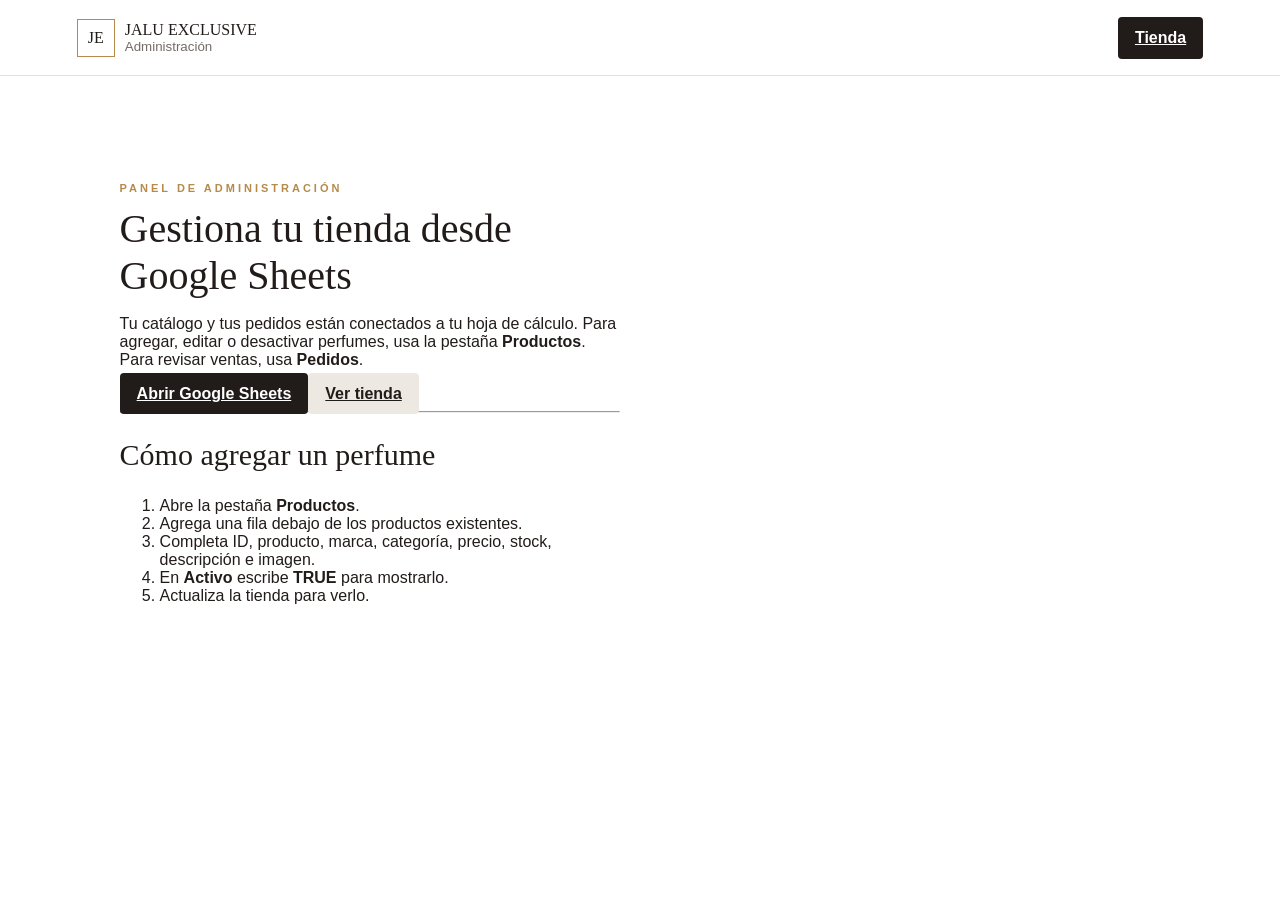
==== admin.html @ 9cc12015 "Add files via upload" ====
<!doctype html><html lang="es"><head><meta charset="utf-8"><meta name="viewport" content="width=device-width,initial-scale=1"><title>Administración | Jalu Exclusive</title><link rel="stylesheet" href="styles.css"></head><body>
<header class="header"><a class="brand" href="index.html"><span class="brand-mark">JE</span><div><strong>JALU EXCLUSIVE</strong><small>Administración</small></div></a><a class="primary" href="index.html">Tienda</a></header>
<main class="admin"><section class="modal-card"><p class="eyebrow">PANEL DE ADMINISTRACIÓN</p><h1>Gestiona tu tienda desde Google Sheets</h1><p>Tu catálogo y tus pedidos están conectados a tu hoja de cálculo. Para agregar, editar o desactivar perfumes, usa la pestaña <b>Productos</b>. Para revisar ventas, usa <b>Pedidos</b>.</p><div class="admin-actions"><a class="primary" target="_blank" rel="noopener" href="https://docs.google.com/spreadsheets/d/1FkkIJfz7wnlWPdpIMser4loBUP0KoTj7xUtv_hgmiac/edit">Abrir Google Sheets</a><a class="secondary" href="index.html">Ver tienda</a></div><hr><h2>Cómo agregar un perfume</h2><ol><li>Abre la pestaña <b>Productos</b>.</li><li>Agrega una fila debajo de los productos existentes.</li><li>Completa ID, producto, marca, categoría, precio, stock, descripción e imagen.</li><li>En <b>Activo</b> escribe <b>TRUE</b> para mostrarlo.</li><li>Actualiza la tienda para verlo.</li></ol></section></main></body></html>
---- styles.css ----
:root{--ink:#211b19;--muted:#746b67;--cream:#f7f2ec;--gold:#b58a4a;--line:#e7ded5}*{box-sizing:border-box}body{margin:0;font-family:Arial,sans-serif;color:var(--ink)}.header{height:76px;padding:0 6%;display:flex;align-items:center;justify-content:space-between;border-bottom:1px solid var(--line);position:sticky;top:0;background:#fff;z-index:10}.brand{display:flex;gap:10px;align-items:center;text-decoration:none;color:inherit}.brand-mark{width:38px;height:38px;border:1px solid var(--gold);display:grid;place-items:center;font-family:Georgia}.brand strong,.brand small{display:block}.brand strong{font:16px Georgia}.brand small{color:var(--muted)}nav{display:flex;gap:20px;align-items:center}nav a{color:inherit;text-decoration:none}.cart-btn,.primary,.secondary,.danger,.add,.contact-options button{border:0;padding:12px 17px;border-radius:4px;cursor:pointer;font-weight:bold}.cart-btn,.primary,.form-send{background:var(--ink);color:#fff}.secondary{background:#eee8e2;color:var(--ink)}.danger{background:#8e4c4c;color:#fff}.cart-btn span{background:#fff;color:var(--ink);padding:2px 7px;border-radius:10px}.hero{min-height:440px;padding:75px 8%;display:flex;align-items:center;background:linear-gradient(100deg,#efe5db,#faf8f5)}.hero h1{font:clamp(45px,6vw,72px)/1 Georgia;margin:14px 0}.hero p{color:var(--muted);max-width:550px;line-height:1.7}.eyebrow{font-size:11px;letter-spacing:3px;color:var(--gold);font-weight:bold}.catalog,.admin{padding:65px 7%}.section-head,.admin-head{display:flex;justify-content:space-between;align-items:end;margin-bottom:30px}.section-head h2,.admin h1{font:40px Georgia;margin:5px 0}.filters{display:flex;gap:10px}.filters input,.filters select,.modal-card input,.modal-card select,.modal-card textarea{padding:13px;border:1px solid var(--line);width:100%;font:inherit}.products{display:grid;grid-template-columns:repeat(4,1fr);gap:22px}.product{border:1px solid var(--line)}.product-img{height:260px;background:#eee3d9;display:grid;place-items:center}.product-img img{width:100%;height:100%;object-fit:cover}.bottle{width:85px;height:150px;border-radius:15px 15px 20px 20px;background:linear-gradient(90deg,#bda98e,#f0e3d2,#b9a184);box-shadow:0 12px 25px #0002}.product-info{padding:16px}.product-info small{color:var(--gold)}.product-info h3{font:21px Georgia;margin:8px 0}.product-info p{font-size:13px;color:var(--muted);min-height:38px}.price{font-weight:bold;margin:12px 0}.stock{font-size:12px;color:var(--muted);margin-bottom:10px}.add{width:100%;background:#fff;border:1px solid var(--ink)}.add:disabled{opacity:.45;cursor:not-allowed}.drawer{position:fixed;right:-430px;top:0;width:min(430px,100%);height:100vh;background:#fff;z-index:30;transition:.25s;box-shadow:-10px 0 30px #0002;display:flex;flex-direction:column}.drawer.open{right:0}.drawer-head{padding:24px;border-bottom:1px solid var(--line);display:flex;justify-content:space-between}.drawer-head button,.modal-close{border:0;background:none;cursor:pointer}.cart-row{padding:16px 20px;border-bottom:1px solid var(--line);display:flex;justify-content:space-between}.cart-row h4{font:16px Georgia;margin:0 0 5px}.cart-row small,.empty,.hint{color:var(--muted)}.qty{display:flex;gap:7px;align-items:center}.qty button{border:1px solid var(--line);background:#fff;width:27px;height:27px}.remove{border:0;background:none;color:#9b5555;cursor:pointer}.cart-bottom{margin-top:auto;padding:20px;border-top:1px solid var(--line)}.total{display:flex;justify-content:space-between;font-size:19px}.full{width:100%;margin-top:9px;text-align:center}.overlay{display:none;position:fixed;inset:0;background:#0008;z-index:20}.overlay.show{display:block}.modal{display:none;position:fixed;inset:0;background:#0008;z-index:40;place-items:center;padding:20px}.modal.show{display:grid}.modal-card{background:#fff;padding:30px;width:min(560px,100%);position:relative}.modal-card h2{font:30px Georgia}.modal-card form{display:grid;gap:10px}.modal-close{position:absolute;right:15px;top:15px;font-size:20px}.contact-options{display:grid;grid-template-columns:1fr 1fr 1fr;gap:7px}.wa{background:#25d366;color:#fff}.admin-grid{display:grid;grid-template-columns:1fr 2fr;gap:28px}.admin-item,.order{border:1px solid var(--line);padding:15px;margin-bottom:10px;display:flex;justify-content:space-between;gap:15px;align-items:center}.admin-item small,.order small{display:block;color:var(--muted);margin-top:6px}.order strong{margin-left:auto}.order pre{white-space:pre-wrap;max-width:100%;font-size:11px;background:#f7f2ec;padding:8px}.admin-head>div{flex:1}@media(max-width:850px){.products{grid-template-columns:repeat(2,1fr)}.admin-grid{grid-template-columns:1fr}.section-head,.admin-head{align-items:stretch;flex-direction:column;gap:15px}}@media(max-width:520px){.products{grid-template-columns:1fr}.catalog,.admin{padding:45px 5%}.contact-options{grid-template-columns:1fr}.header{padding:0 4%}}
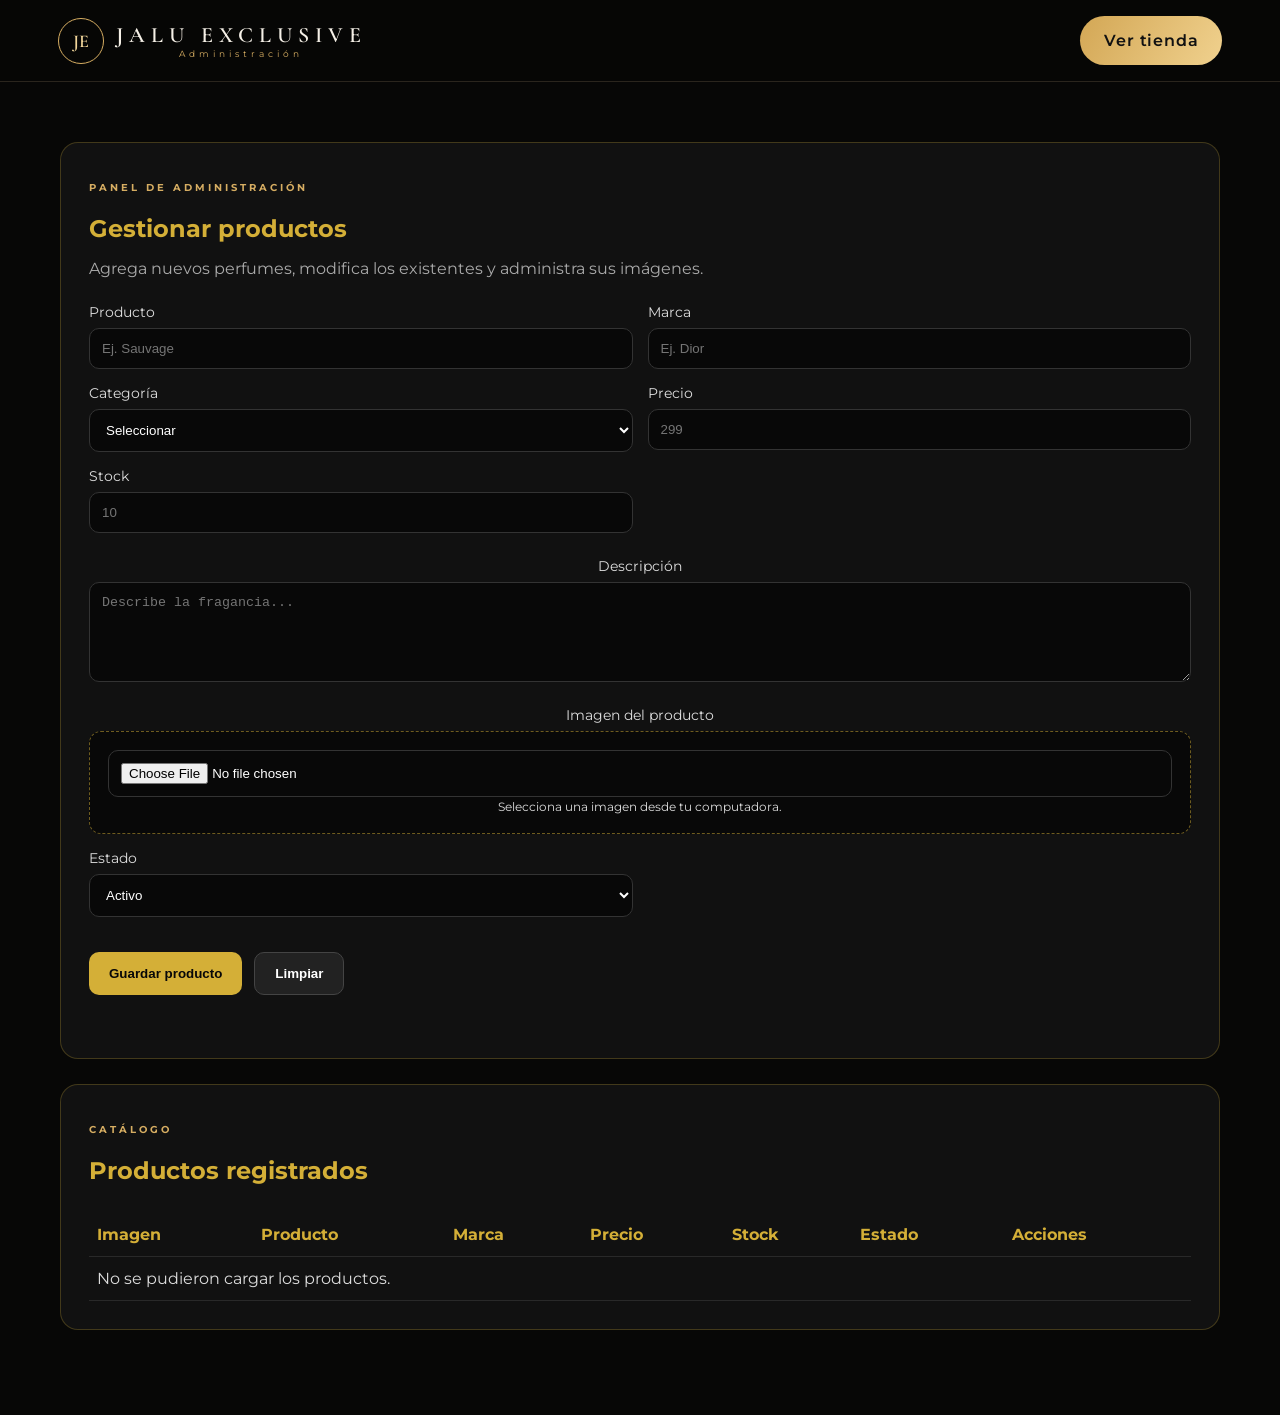
==== commit 3063b2c9: "Update admin.html" ====
--- a/admin.html
+++ b/admin.html
@@ -1,3 +1,940 @@
-<!doctype html><html lang="es"><head><meta charset="utf-8"><meta name="viewport" content="width=device-width,initial-scale=1"><title>Administración | Jalu Exclusive</title><link rel="stylesheet" href="styles.css"></head><body>
-<header class="header"><a class="brand" href="index.html"><span class="brand-mark">JE</span><div><strong>JALU EXCLUSIVE</strong><small>Administración</small></div></a><a class="primary" href="index.html">Tienda</a></header>
-<main class="admin"><section class="modal-card"><p class="eyebrow">PANEL DE ADMINISTRACIÓN</p><h1>Gestiona tu tienda desde Google Sheets</h1><p>Tu catálogo y tus pedidos están conectados a tu hoja de cálculo. Para agregar, editar o desactivar perfumes, usa la pestaña <b>Productos</b>. Para revisar ventas, usa <b>Pedidos</b>.</p><div class="admin-actions"><a class="primary" target="_blank" rel="noopener" href="https://docs.google.com/spreadsheets/d/1FkkIJfz7wnlWPdpIMser4loBUP0KoTj7xUtv_hgmiac/edit">Abrir Google Sheets</a><a class="secondary" href="index.html">Ver tienda</a></div><hr><h2>Cómo agregar un perfume</h2><ol><li>Abre la pestaña <b>Productos</b>.</li><li>Agrega una fila debajo de los productos existentes.</li><li>Completa ID, producto, marca, categoría, precio, stock, descripción e imagen.</li><li>En <b>Activo</b> escribe <b>TRUE</b> para mostrarlo.</li><li>Actualiza la tienda para verlo.</li></ol></section></main></body></html>
+<!doctype html>
+<html lang="es">
+<head>
+  <meta charset="utf-8">
+  <meta name="viewport" content="width=device-width,initial-scale=1">
+  <title>Administración | Jalu Exclusive</title>
+
+  <link rel="stylesheet" href="styles.css">
+
+  <style>
+    .admin-page{
+      max-width:1200px;
+      margin:40px auto;
+      padding:20px;
+    }
+
+    .admin-card{
+      background:#111;
+      border:1px solid rgba(212,175,55,.25);
+      border-radius:18px;
+      padding:28px;
+      margin-bottom:25px;
+    }
+
+    .admin-title{
+      color:#d4af37;
+      margin-bottom:8px;
+    }
+
+    .admin-subtitle{
+      color:#aaa;
+      margin-bottom:25px;
+    }
+
+    .admin-form{
+      display:grid;
+      grid-template-columns:repeat(2,1fr);
+      gap:15px;
+    }
+
+    .admin-form label{
+      display:flex;
+      flex-direction:column;
+      gap:7px;
+      color:#ddd;
+      font-size:14px;
+    }
+
+    .admin-form input,
+    .admin-form select,
+    .admin-form textarea{
+      width:100%;
+      box-sizing:border-box;
+      padding:12px;
+      border-radius:10px;
+      border:1px solid #333;
+      background:#080808;
+      color:white;
+    }
+
+    .admin-form textarea{
+      min-height:100px;
+      resize:vertical;
+    }
+
+    .full{
+      grid-column:1 / -1;
+    }
+
+    .image-box{
+      border:1px dashed rgba(212,175,55,.5);
+      border-radius:12px;
+      padding:18px;
+      background:#080808;
+    }
+
+    .image-preview{
+      display:none;
+      width:150px;
+      height:150px;
+      object-fit:cover;
+      border-radius:12px;
+      margin-top:15px;
+      border:1px solid rgba(212,175,55,.5);
+    }
+
+    .admin-buttons{
+      display:flex;
+      gap:12px;
+      flex-wrap:wrap;
+      margin-top:20px;
+    }
+
+    .admin-button{
+      border:0;
+      border-radius:10px;
+      padding:13px 20px;
+      cursor:pointer;
+      font-weight:600;
+    }
+
+    .gold{
+      background:#d4af37;
+      color:#080808;
+    }
+
+    .dark{
+      background:#222;
+      color:white;
+      border:1px solid #444;
+    }
+
+    .message{
+      margin-top:15px;
+      color:#d4af37;
+      min-height:20px;
+    }
+
+    .products-table{
+      width:100%;
+      border-collapse:collapse;
+      margin-top:20px;
+    }
+
+    .products-table th,
+    .products-table td{
+      padding:12px 8px;
+      border-bottom:1px solid #292929;
+      text-align:left;
+      color:#ddd;
+      vertical-align:middle;
+    }
+
+    .products-table th{
+      color:#d4af37;
+    }
+
+    .product-thumb{
+      width:55px;
+      height:55px;
+      object-fit:cover;
+      border-radius:8px;
+      border:1px solid #333;
+    }
+
+    .status-active{
+      color:#7ddc8a;
+    }
+
+    .status-inactive{
+      color:#e57373;
+    }
+
+    .small-button{
+      padding:8px 11px;
+      border-radius:8px;
+      border:1px solid #444;
+      background:#181818;
+      color:white;
+      cursor:pointer;
+      margin:2px;
+    }
+
+    @media(max-width:700px){
+      .admin-form{
+        grid-template-columns:1fr;
+      }
+
+      .full{
+        grid-column:auto;
+      }
+
+      .products-table{
+        display:block;
+        overflow-x:auto;
+      }
+    }
+  </style>
+</head>
+
+<body>
+
+<header class="header">
+  <a class="brand" href="index.html">
+    <span class="brand-mark">JE</span>
+
+    <div>
+      <strong>JALU EXCLUSIVE</strong>
+      <small>Administración</small>
+    </div>
+  </a>
+
+  <a class="primary" href="index.html">
+    Ver tienda
+  </a>
+</header>
+
+
+<main class="admin-page">
+
+  <!-- FORMULARIO -->
+  <section class="admin-card">
+
+    <p class="eyebrow">PANEL DE ADMINISTRACIÓN</p>
+
+    <h1 class="admin-title">
+      Gestionar productos
+    </h1>
+
+    <p class="admin-subtitle">
+      Agrega nuevos perfumes, modifica los existentes y administra sus imágenes.
+    </p>
+
+
+    <form id="productForm" class="admin-form">
+
+      <input type="hidden" id="productId">
+
+
+      <label>
+        Producto
+        <input
+          type="text"
+          id="productName"
+          placeholder="Ej. Sauvage"
+          required
+        >
+      </label>
+
+
+      <label>
+        Marca
+        <input
+          type="text"
+          id="productBrand"
+          placeholder="Ej. Dior"
+          required
+        >
+      </label>
+
+
+      <label>
+        Categoría
+        <select id="productCategory" required>
+          <option value="">Seleccionar</option>
+          <option value="hombre">Hombre</option>
+          <option value="mujer">Mujer</option>
+          <option value="unisex">Unisex</option>
+        </select>
+      </label>
+
+
+      <label>
+        Precio
+        <input
+          type="number"
+          id="productPrice"
+          step="0.01"
+          min="0"
+          placeholder="299"
+          required
+        >
+      </label>
+
+
+      <label>
+        Stock
+        <input
+          type="number"
+          id="productStock"
+          min="0"
+          placeholder="10"
+          required
+        >
+      </label>
+
+
+      <label class="full">
+        Descripción
+        <textarea
+          id="productDescription"
+          placeholder="Describe la fragancia..."
+        ></textarea>
+      </label>
+
+
+      <!-- IMAGEN -->
+      <label class="full">
+        Imagen del producto
+
+        <div class="image-box">
+
+          <input
+            type="file"
+            id="productImage"
+            accept="image/*"
+          >
+
+          <small>
+            Selecciona una imagen desde tu computadora.
+          </small>
+
+          <img
+            id="imagePreview"
+            class="image-preview"
+            alt="Vista previa"
+          >
+
+        </div>
+      </label>
+
+
+      <label>
+        Estado
+
+        <select id="productActive">
+          <option value="true">Activo</option>
+          <option value="false">Inactivo</option>
+        </select>
+      </label>
+
+
+      <div class="full admin-buttons">
+
+        <button
+          type="submit"
+          class="admin-button gold"
+          id="saveButton"
+        >
+          Guardar producto
+        </button>
+
+        <button
+          type="button"
+          class="admin-button dark"
+          id="cancelButton"
+        >
+          Limpiar
+        </button>
+
+      </div>
+
+    </form>
+
+    <div id="message" class="message"></div>
+
+  </section>
+
+
+  <!-- LISTA DE PRODUCTOS -->
+  <section class="admin-card">
+
+    <p class="eyebrow">
+      CATÁLOGO
+    </p>
+
+    <h2 class="admin-title">
+      Productos registrados
+    </h2>
+
+    <div style="overflow-x:auto;">
+
+      <table class="products-table">
+
+        <thead>
+          <tr>
+            <th>Imagen</th>
+            <th>Producto</th>
+            <th>Marca</th>
+            <th>Precio</th>
+            <th>Stock</th>
+            <th>Estado</th>
+            <th>Acciones</th>
+          </tr>
+        </thead>
+
+        <tbody id="productsTable">
+          <tr>
+            <td colspan="7">
+              Cargando productos...
+            </td>
+          </tr>
+        </tbody>
+
+      </table>
+
+    </div>
+
+  </section>
+
+</main>
+
+
+<script src="config.js"></script>
+
+<script>
+
+const API = window.JALU_CONFIG.SHEETS_API;
+
+let products = [];
+let selectedImageBase64 = "";
+let editingProductId = null;
+
+
+// =================================================
+// CARGAR PRODUCTOS
+// =================================================
+
+async function loadProducts(){
+
+  try{
+
+    const response = await fetch(
+      API + "?action=productos",
+      { cache:"no-store" }
+    );
+
+    const data = await response.json();
+
+    if(!data.success){
+      throw new Error(data.error || "Error");
+    }
+
+    products = data.products || [];
+
+    renderProducts();
+
+  }catch(error){
+
+    console.error(error);
+
+    document.getElementById("productsTable").innerHTML =
+      `<tr>
+        <td colspan="7">
+          No se pudieron cargar los productos.
+        </td>
+      </tr>`;
+
+  }
+
+}
+
+
+// =================================================
+// MOSTRAR PRODUCTOS
+// =================================================
+
+function renderProducts(){
+
+  const table =
+    document.getElementById("productsTable");
+
+  if(!products.length){
+
+    table.innerHTML =
+      `<tr>
+        <td colspan="7">
+          No hay productos registrados.
+        </td>
+      </tr>`;
+
+    return;
+  }
+
+
+  table.innerHTML = products.map(product => {
+
+    const image = product.image_url
+      ? `<img class="product-thumb"
+          src="${escapeHtml(product.image_url)}"
+          alt="">`
+      : "Sin imagen";
+
+
+    const status =
+      product.active
+        ? `<span class="status-active">Activo</span>`
+        : `<span class="status-inactive">Inactivo</span>`;
+
+
+    return `
+      <tr>
+
+        <td>${image}</td>
+
+        <td>${escapeHtml(product.name || "")}</td>
+
+        <td>${escapeHtml(product.brand || "")}</td>
+
+        <td>S/ ${Number(product.price || 0).toFixed(2)}</td>
+
+        <td>${Number(product.stock || 0)}</td>
+
+        <td>${status}</td>
+
+        <td>
+
+          <button
+            class="small-button"
+            onclick="editProduct('${escapeHtml(String(product.id))}')">
+            Editar
+          </button>
+
+          ${
+            product.active
+            ?
+            `<button
+              class="small-button"
+              onclick="disableProduct('${escapeHtml(String(product.id))}')">
+              Desactivar
+            </button>`
+            :
+            ""
+          }
+
+        </td>
+
+      </tr>
+    `;
+
+  }).join("");
+
+}
+
+
+// =================================================
+// VISTA PREVIA DE IMAGEN
+// =================================================
+
+document
+  .getElementById("productImage")
+  .addEventListener("change", function(){
+
+    const file = this.files[0];
+
+    if(!file){
+      selectedImageBase64 = "";
+      return;
+    }
+
+    const reader = new FileReader();
+
+    reader.onload = function(){
+
+      selectedImageBase64 =
+        reader.result;
+
+      const preview =
+        document.getElementById("imagePreview");
+
+      preview.src = reader.result;
+
+      preview.style.display = "block";
+
+    };
+
+    reader.readAsDataURL(file);
+
+  });
+
+
+// =================================================
+// GUARDAR PRODUCTO
+// =================================================
+
+document
+  .getElementById("productForm")
+  .addEventListener("submit", async function(event){
+
+    event.preventDefault();
+
+    const message =
+      document.getElementById("message");
+
+    const button =
+      document.getElementById("saveButton");
+
+    button.disabled = true;
+
+    message.textContent =
+      "Guardando producto...";
+
+
+    try{
+
+      let imageUrl = "";
+
+
+      // -------------------------------------------
+      // SUBIR IMAGEN SI SE SELECCIONÓ
+      // -------------------------------------------
+
+      if(selectedImageBase64){
+
+        message.textContent =
+          "Subiendo imagen a Google Drive...";
+
+
+        const imageResponse =
+          await fetch(API, {
+
+            method:"POST",
+
+            headers:{
+              "Content-Type":
+                "text/plain;charset=utf-8"
+            },
+
+            body:JSON.stringify({
+
+              action:"subir_imagen",
+
+              image_base64:
+                selectedImageBase64
+
+            })
+
+          });
+
+
+        const imageData =
+          await imageResponse.json();
+
+
+        if(!imageData.success){
+
+          throw new Error(
+            imageData.error ||
+            "No se pudo subir la imagen."
+          );
+
+        }
+
+
+        imageUrl =
+          imageData.url;
+
+      }
+
+
+      // -------------------------------------------
+      // DATOS DEL PRODUCTO
+      // -------------------------------------------
+
+      const productData = {
+
+        action:
+          editingProductId
+            ? "editar_producto"
+            : "agregar_producto",
+
+        id:
+          editingProductId ||
+          document.getElementById("productId").value,
+
+        name:
+          document.getElementById("productName").value,
+
+        brand:
+          document.getElementById("productBrand").value,
+
+        category:
+          document.getElementById("productCategory").value,
+
+        price:
+          Number(
+            document.getElementById("productPrice").value
+          ),
+
+        stock:
+          Number(
+            document.getElementById("productStock").value
+          ),
+
+        description:
+          document.getElementById("productDescription").value,
+
+        image_url:
+          imageUrl,
+
+        active:
+          document.getElementById("productActive").value === "true"
+
+      };
+
+
+      message.textContent =
+        "Guardando datos del producto...";
+
+
+      await fetch(API, {
+
+        method:"POST",
+
+        headers:{
+          "Content-Type":
+            "text/plain;charset=utf-8"
+        },
+
+        body:JSON.stringify(productData)
+
+      });
+
+
+      message.textContent =
+        editingProductId
+          ? "Producto actualizado correctamente."
+          : "Producto agregado correctamente.";
+
+
+      resetForm();
+
+      await loadProducts();
+
+
+    }catch(error){
+
+      console.error(error);
+
+      message.textContent =
+        "Error: " + error.message;
+
+    }
+
+
+    button.disabled = false;
+
+  });
+
+
+// =================================================
+// EDITAR PRODUCTO
+// =================================================
+
+function editProduct(id){
+
+  const product =
+    products.find(
+      p => String(p.id) === String(id)
+    );
+
+  if(!product) return;
+
+
+  editingProductId =
+    String(product.id);
+
+
+  document.getElementById("productId").value =
+    product.id;
+
+  document.getElementById("productName").value =
+    product.name || "";
+
+  document.getElementById("productBrand").value =
+    product.brand || "";
+
+  document.getElementById("productCategory").value =
+    product.category || "";
+
+  document.getElementById("productPrice").value =
+    product.price || 0;
+
+  document.getElementById("productStock").value =
+    product.stock || 0;
+
+  document.getElementById("productDescription").value =
+    product.description || "";
+
+  document.getElementById("productActive").value =
+    product.active ? "true" : "false";
+
+
+  selectedImageBase64 = "";
+
+
+  const preview =
+    document.getElementById("imagePreview");
+
+
+  if(product.image_url){
+
+    preview.src =
+      product.image_url;
+
+    preview.style.display =
+      "block";
+
+  }else{
+
+    preview.style.display =
+      "none";
+
+  }
+
+
+  document.getElementById("saveButton").textContent =
+    "Actualizar producto";
+
+
+  window.scrollTo({
+    top:0,
+    behavior:"smooth"
+  });
+
+}
+
+
+// =================================================
+// DESACTIVAR PRODUCTO
+// =================================================
+
+async function disableProduct(id){
+
+  if(!confirm(
+    "¿Quieres desactivar este producto?"
+  )){
+    return;
+  }
+
+
+  const message =
+    document.getElementById("message");
+
+
+  message.textContent =
+    "Desactivando producto...";
+
+
+  try{
+
+    await fetch(API, {
+
+      method:"POST",
+
+      headers:{
+        "Content-Type":
+          "text/plain;charset=utf-8"
+      },
+
+      body:JSON.stringify({
+
+        action:
+          "desactivar_producto",
+
+        id:id
+
+      })
+
+    });
+
+
+    message.textContent =
+      "Producto desactivado correctamente.";
+
+
+    await loadProducts();
+
+
+  }catch(error){
+
+    console.error(error);
+
+    message.textContent =
+      "No se pudo desactivar el producto.";
+
+  }
+
+}
+
+
+// =================================================
+// LIMPIAR FORMULARIO
+// =================================================
+
+document
+  .getElementById("cancelButton")
+  .addEventListener("click", resetForm);
+
+
+function resetForm(){
+
+  editingProductId = null;
+
+  selectedImageBase64 = "";
+
+  document
+    .getElementById("productForm")
+    .reset();
+
+  document
+    .getElementById("productId")
+    .value = "";
+
+  document
+    .getElementById("imagePreview")
+    .style.display = "none";
+
+  document
+    .getElementById("saveButton")
+    .textContent =
+      "Guardar producto";
+
+}
+
+
+// =================================================
+// SEGURIDAD HTML
+// =================================================
+
+function escapeHtml(value){
+
+  return String(value ?? "")
+    .replace(/[&<>'"]/g, function(char){
+
+      return {
+
+        "&":"&amp;",
+        "<":"&lt;",
+        ">":"&gt;",
+        "'":"&#39;",
+        "\"":"&quot;"
+
+      }[char];
+
+    });
+
+}
+
+
+// =================================================
+// INICIAR
+// =================================================
+
+loadProducts();
+
+</script>
+
+</body>
+</html>
--- a/styles.css
+++ b/styles.css
@@ -1 +1,2 @@
-:root{--ink:#211b19;--muted:#746b67;--cream:#f7f2ec;--gold:#b58a4a;--line:#e7ded5}*{box-sizing:border-box}body{margin:0;font-family:Arial,sans-serif;color:var(--ink)}.header{height:76px;padding:0 6%;display:flex;align-items:center;justify-content:space-between;border-bottom:1px solid var(--line);position:sticky;top:0;background:#fff;z-index:10}.brand{display:flex;gap:10px;align-items:center;text-decoration:none;color:inherit}.brand-mark{width:38px;height:38px;border:1px solid var(--gold);display:grid;place-items:center;font-family:Georgia}.brand strong,.brand small{display:block}.brand strong{font:16px Georgia}.brand small{color:var(--muted)}nav{display:flex;gap:20px;align-items:center}nav a{color:inherit;text-decoration:none}.cart-btn,.primary,.secondary,.danger,.add,.contact-options button{border:0;padding:12px 17px;border-radius:4px;cursor:pointer;font-weight:bold}.cart-btn,.primary,.form-send{background:var(--ink);color:#fff}.secondary{background:#eee8e2;color:var(--ink)}.danger{background:#8e4c4c;color:#fff}.cart-btn span{background:#fff;color:var(--ink);padding:2px 7px;border-radius:10px}.hero{min-height:440px;padding:75px 8%;display:flex;align-items:center;background:linear-gradient(100deg,#efe5db,#faf8f5)}.hero h1{font:clamp(45px,6vw,72px)/1 Georgia;margin:14px 0}.hero p{color:var(--muted);max-width:550px;line-height:1.7}.eyebrow{font-size:11px;letter-spacing:3px;color:var(--gold);font-weight:bold}.catalog,.admin{padding:65px 7%}.section-head,.admin-head{display:flex;justify-content:space-between;align-items:end;margin-bottom:30px}.section-head h2,.admin h1{font:40px Georgia;margin:5px 0}.filters{display:flex;gap:10px}.filters input,.filters select,.modal-card input,.modal-card select,.modal-card textarea{padding:13px;border:1px solid var(--line);width:100%;font:inherit}.products{display:grid;grid-template-columns:repeat(4,1fr);gap:22px}.product{border:1px solid var(--line)}.product-img{height:260px;background:#eee3d9;display:grid;place-items:center}.product-img img{width:100%;height:100%;object-fit:cover}.bottle{width:85px;height:150px;border-radius:15px 15px 20px 20px;background:linear-gradient(90deg,#bda98e,#f0e3d2,#b9a184);box-shadow:0 12px 25px #0002}.product-info{padding:16px}.product-info small{color:var(--gold)}.product-info h3{font:21px Georgia;margin:8px 0}.product-info p{font-size:13px;color:var(--muted);min-height:38px}.price{font-weight:bold;margin:12px 0}.stock{font-size:12px;color:var(--muted);margin-bottom:10px}.add{width:100%;background:#fff;border:1px solid var(--ink)}.add:disabled{opacity:.45;cursor:not-allowed}.drawer{position:fixed;right:-430px;top:0;width:min(430px,100%);height:100vh;background:#fff;z-index:30;transition:.25s;box-shadow:-10px 0 30px #0002;display:flex;flex-direction:column}.drawer.open{right:0}.drawer-head{padding:24px;border-bottom:1px solid var(--line);display:flex;justify-content:space-between}.drawer-head button,.modal-close{border:0;background:none;cursor:pointer}.cart-row{padding:16px 20px;border-bottom:1px solid var(--line);display:flex;justify-content:space-between}.cart-row h4{font:16px Georgia;margin:0 0 5px}.cart-row small,.empty,.hint{color:var(--muted)}.qty{display:flex;gap:7px;align-items:center}.qty button{border:1px solid var(--line);background:#fff;width:27px;height:27px}.remove{border:0;background:none;color:#9b5555;cursor:pointer}.cart-bottom{margin-top:auto;padding:20px;border-top:1px solid var(--line)}.total{display:flex;justify-content:space-between;font-size:19px}.full{width:100%;margin-top:9px;text-align:center}.overlay{display:none;position:fixed;inset:0;background:#0008;z-index:20}.overlay.show{display:block}.modal{display:none;position:fixed;inset:0;background:#0008;z-index:40;place-items:center;padding:20px}.modal.show{display:grid}.modal-card{background:#fff;padding:30px;width:min(560px,100%);position:relative}.modal-card h2{font:30px Georgia}.modal-card form{display:grid;gap:10px}.modal-close{position:absolute;right:15px;top:15px;font-size:20px}.contact-options{display:grid;grid-template-columns:1fr 1fr 1fr;gap:7px}.wa{background:#25d366;color:#fff}.admin-grid{display:grid;grid-template-columns:1fr 2fr;gap:28px}.admin-item,.order{border:1px solid var(--line);padding:15px;margin-bottom:10px;display:flex;justify-content:space-between;gap:15px;align-items:center}.admin-item small,.order small{display:block;color:var(--muted);margin-top:6px}.order strong{margin-left:auto}.order pre{white-space:pre-wrap;max-width:100%;font-size:11px;background:#f7f2ec;padding:8px}.admin-head>div{flex:1}@media(max-width:850px){.products{grid-template-columns:repeat(2,1fr)}.admin-grid{grid-template-columns:1fr}.section-head,.admin-head{align-items:stretch;flex-direction:column;gap:15px}}@media(max-width:520px){.products{grid-template-columns:1fr}.catalog,.admin{padding:45px 5%}.contact-options{grid-template-columns:1fr}.header{padding:0 4%}}
+@import url('https://fonts.googleapis.com/css2?family=Cormorant+Garamond:wght@400;500;600;700&family=Montserrat:wght@400;500;600;700&display=swap');
+:root{--black:#070706;--black2:#10100e;--gold:#d6ad62;--gold2:#f1d59a;--cream:#f5f0e7;--muted:#aaa49a;--line:#292721;--green:#25d366}*{box-sizing:border-box}html{scroll-behavior:smooth}body{margin:0;background:var(--black);color:var(--cream);font-family:Montserrat,Arial,sans-serif}.header{height:82px;padding:0 4.5%;display:flex;align-items:center;justify-content:space-between;border-bottom:1px solid #2a251d;position:sticky;top:0;background:rgba(7,7,6,.94);backdrop-filter:blur(14px);z-index:50}.brand{display:flex;align-items:center;gap:12px;color:var(--cream);text-decoration:none}.brand-mark{width:46px;height:46px;border:1px solid var(--gold);border-radius:50%;display:grid;place-items:center;color:var(--gold2);font:600 18px 'Cormorant Garamond',serif}.brand strong{display:block;letter-spacing:6px;font:600 22px 'Cormorant Garamond',serif}.brand small{display:block;letter-spacing:4px;color:var(--gold);font-size:9px;text-align:center}.main-nav{display:flex;gap:28px}.main-nav a{color:#ddd6cb;text-decoration:none;font-size:12px}.main-nav a:hover{color:var(--gold2)}.header-actions{display:flex;align-items:center;gap:12px}.search{display:flex;align-items:center;gap:7px;width:240px;border:1px solid #39352f;border-radius:25px;padding:8px 14px;background:#151513}.search span{font-size:20px;color:var(--gold)}.search input{background:none;border:0;outline:0;color:#fff;width:100%}.search input::placeholder{color:#8d8981}.cart-btn,.primary,.secondary,.add,.contact-options button{border:0;cursor:pointer;font-family:inherit;font-weight:600}.cart-btn{background:transparent;color:var(--cream);font-size:18px}.cart-btn span{display:inline-grid;place-items:center;background:var(--gold);color:#111;border-radius:50%;min-width:20px;height:20px;font-size:10px}.wa-top{color:var(--gold2);font-size:25px;text-decoration:none}.hero{min-height:590px;position:relative;overflow:hidden;display:flex;align-items:center;padding:70px 7%;background:radial-gradient(circle at 72% 55%,#5a3b18 0,#17130d 24%,#070706 58%)}.hero:after{content:"";position:absolute;inset:0;background:linear-gradient(90deg,rgba(7,7,6,.98) 0%,rgba(7,7,6,.76) 42%,rgba(7,7,6,.05) 78%);pointer-events:none}.hero-content{position:relative;z-index:3;max-width:560px}.eyebrow{font-size:10px;letter-spacing:3px;color:var(--gold);font-weight:700}.hero h1{font:500 clamp(54px,7vw,92px)/.85 'Cormorant Garamond',serif;margin:22px 0}.hero h1 em{color:var(--gold2);font-style:normal}.hero-content>p:not(.eyebrow){color:#c4beb4;line-height:1.8;max-width:500px}.primary{background:linear-gradient(120deg,#d3a755,#f0d18e);color:#111;padding:15px 24px;border-radius:28px;display:inline-flex;gap:25px;text-decoration:none;letter-spacing:.8px}.hero-btn{margin-top:18px}.hero-btn span{font-size:20px}.hero-bottles{position:absolute;z-index:2;right:4%;bottom:35px;width:56%;height:82%;display:flex;align-items:flex-end;justify-content:center;gap:20px}.glow{position:absolute;width:80%;height:70%;background:#d19b3a55;filter:blur(75px);border-radius:50%}.hero-bottle{position:relative;display:flex;flex-direction:column;align-items:center;justify-content:center;color:#e9d7ae;text-align:center;border:1px solid #c8a35b88;box-shadow:0 30px 50px #0009,0 0 30px #d6ad6230}.hero-bottle i{position:absolute;top:-35px;width:30px;height:40px;border:1px solid #b99b65;background:#090909}.hero-bottle b{font:600 18px 'Cormorant Garamond',serif;letter-spacing:1px}.hero-bottle small{margin-top:8px}.b1{width:130px;height:220px;border-radius:12px 12px 24px 24px;background:linear-gradient(90deg,#6e3032,#e9a49a,#6e3032)}.b2{width:155px;height:330px;border-radius:15px 15px 25px 25px;background:linear-gradient(90deg,#06111b,#0d3552,#06111b)}.b3{width:145px;height:285px;border-radius:8px;background:linear-gradient(90deg,#05070a,#18334a,#05070a)}.b4{width:120px;height:245px;border-radius:22px;background:linear-gradient(90deg,#7a4a0c,#e0b54e,#6d3f06)}.hero-note{position:absolute;right:3%;top:95px;z-index:3;color:var(--gold);letter-spacing:5px;font-size:10px;line-height:2}.trust{display:grid;grid-template-columns:repeat(4,1fr);border-top:1px solid #2c271f;border-bottom:1px solid #2c271f;background:#0c0c0a}.trust>div{padding:22px 30px;display:flex;gap:14px;align-items:center;border-right:1px solid #2c271f}.trust>div:last-child{border-right:0}.trust strong{color:var(--gold);font-size:26px}.trust b,.trust small{display:block}.trust b{font-size:12px}.trust small{font-size:10px;color:#888278;margin-top:5px}.categories{padding:55px 4.5% 20px;display:grid;grid-template-columns:repeat(3,1fr);gap:16px}.cat{min-height:190px;padding:30px;text-decoration:none;color:#fff;border:1px solid #3a342a;display:flex;flex-direction:column;justify-content:end;position:relative;overflow:hidden}.cat:before{content:"";position:absolute;inset:0;background:linear-gradient(135deg,#171715,#332515)}.cat>*{position:relative}.cat span{font:500 32px 'Cormorant Garamond',serif;letter-spacing:2px}.cat small{max-width:250px;color:#c1b9ad;margin:6px 0 18px}.cat b{width:38px;height:38px;border-radius:50%;display:grid;place-items:center;background:var(--gold);color:#111}.cat-women:before{background:linear-gradient(135deg,#26191a,#8d5046)}.cat-unisex:before{background:linear-gradient(135deg,#111510,#38452f)}.catalog{padding:70px 4.5%}.section-head{display:flex;justify-content:space-between;align-items:end;margin-bottom:30px}.section-head h2{font:500 50px 'Cormorant Garamond',serif;margin:7px 0}.section-head p:not(.eyebrow){color:#918b82;font-size:12px}.filters select{background:#121210;color:#eee;border:1px solid #3a352c;padding:12px 18px}.products{display:grid;grid-template-columns:repeat(4,1fr);gap:18px}.product{background:#10100e;border:1px solid #302b23;transition:.25s;overflow:hidden}.product:hover{transform:translateY(-5px);border-color:#8f6d38}.product-img{height:310px;display:grid;place-items:center;background:radial-gradient(circle,#3a2a17,#151513 55%,#0c0c0a)}.product-img img{width:100%;height:100%;object-fit:cover}.bottle{width:100px;height:175px;border-radius:12px 12px 22px 22px;background:linear-gradient(90deg,#101820,#26445b,#101820);box-shadow:0 25px 35px #000}.bottle span{color:#d6ad62;margin:auto;display:block;text-align:center;padding-top:75px;font-family:'Cormorant Garamond'}.product-info{padding:20px}.product-info small{color:var(--gold);letter-spacing:1px}.product-info h3{font:500 26px 'Cormorant Garamond',serif;margin:8px 0}.product-info p{font-size:11px;color:#88837b;min-height:32px;line-height:1.5}.price{font-size:18px;font-weight:700;margin:15px 0}.stock{font-size:10px;color:#8d887f;margin-bottom:12px}.add{width:100%;padding:13px;background:transparent;border:1px solid #78603a;color:var(--gold2);text-transform:uppercase;letter-spacing:1px}.add:hover{background:var(--gold);color:#111}.add:disabled{opacity:.4}.drawer{position:fixed;right:-440px;top:0;width:min(440px,100%);height:100vh;background:#0e0e0c;z-index:60;transition:.3s;box-shadow:-20px 0 50px #000;display:flex;flex-direction:column;border-left:1px solid #3a3020}.drawer.open{right:0}.drawer-head{padding:28px;border-bottom:1px solid #2d2821;display:flex;justify-content:space-between}.drawer-head h2{font:500 34px 'Cormorant Garamond',serif;margin:0}.drawer-head button,.modal-close{border:0;background:none;color:#ddd;cursor:pointer;font-size:20px}.cart-row{padding:18px 22px;border-bottom:1px solid #26231e;display:flex;justify-content:space-between}.cart-row h4{font:500 20px 'Cormorant Garamond',serif;margin:0}.cart-row small,.empty,.hint{color:#8d887f}.qty{display:flex;gap:7px;align-items:center}.qty button{border:1px solid #40382d;background:#171612;color:#ddd;width:28px;height:28px}.remove{border:0;background:none;color:#c08073;cursor:pointer}.cart-bottom{margin-top:auto;padding:22px;border-top:1px solid #2d2821}.total{display:flex;justify-content:space-between;font-size:19px}.full{width:100%;margin-top:9px;text-align:center}.secondary{padding:13px;background:#1a1916;color:#ddd;border:1px solid #39342c}.overlay{display:none;position:fixed;inset:0;background:#000b;z-index:55}.overlay.show{display:block}.modal{display:none;position:fixed;inset:0;background:#000c;z-index:80;place-items:center;padding:20px}.modal.show{display:grid}.modal-card{background:#11110f;border:1px solid #54432b;padding:34px;width:min(570px,100%);position:relative}.modal-card h2{font:500 38px 'Cormorant Garamond',serif;margin:8px 0}.modal-intro{color:#8f8980;font-size:12px}.modal-card form{display:grid;gap:10px}.modal-card input,.modal-card select,.modal-card textarea{padding:13px;background:#181714;border:1px solid #39342c;color:#eee;font:inherit}.modal-card textarea{min-height:90px}.contact-options{display:grid;grid-template-columns:1fr 1fr 1.3fr;gap:7px}.contact-options button{padding:12px}.wa{background:var(--green);color:#fff}.form-send{background:var(--gold);color:#111}.modal-close{position:absolute;right:15px;top:15px}.error-box{padding:25px;border:1px solid #6a4138;background:#191210}footer{padding:32px 5%;border-top:1px solid #2d2821;display:flex;align-items:center;gap:16px;color:#9a948a;font-size:11px}footer span:first-child{color:var(--gold);font-family:'Cormorant Garamond';font-size:24px}footer b{color:#ddd;letter-spacing:3px}footer small{margin-right:auto}@media(max-width:1050px){.main-nav{display:none}.products{grid-template-columns:repeat(2,1fr)}.hero-bottles{opacity:.65;width:70%}.trust{grid-template-columns:repeat(2,1fr)}}@media(max-width:650px){.header{height:auto;min-height:74px;gap:8px}.search{display:none}.hero{min-height:620px;padding:50px 7%}.hero-bottles{right:-30%;width:85%;opacity:.35}.hero-note{display:none}.hero h1{font-size:60px}.categories,.products{grid-template-columns:1fr}.trust{grid-template-columns:1fr}.trust>div{border-right:0;border-bottom:1px solid #2c271f}.section-head{display:block}.filters{margin-top:18px}.contact-options{grid-template-columns:1fr}.brand strong{font-size:18px}.brand-mark{width:40px;height:40px}}
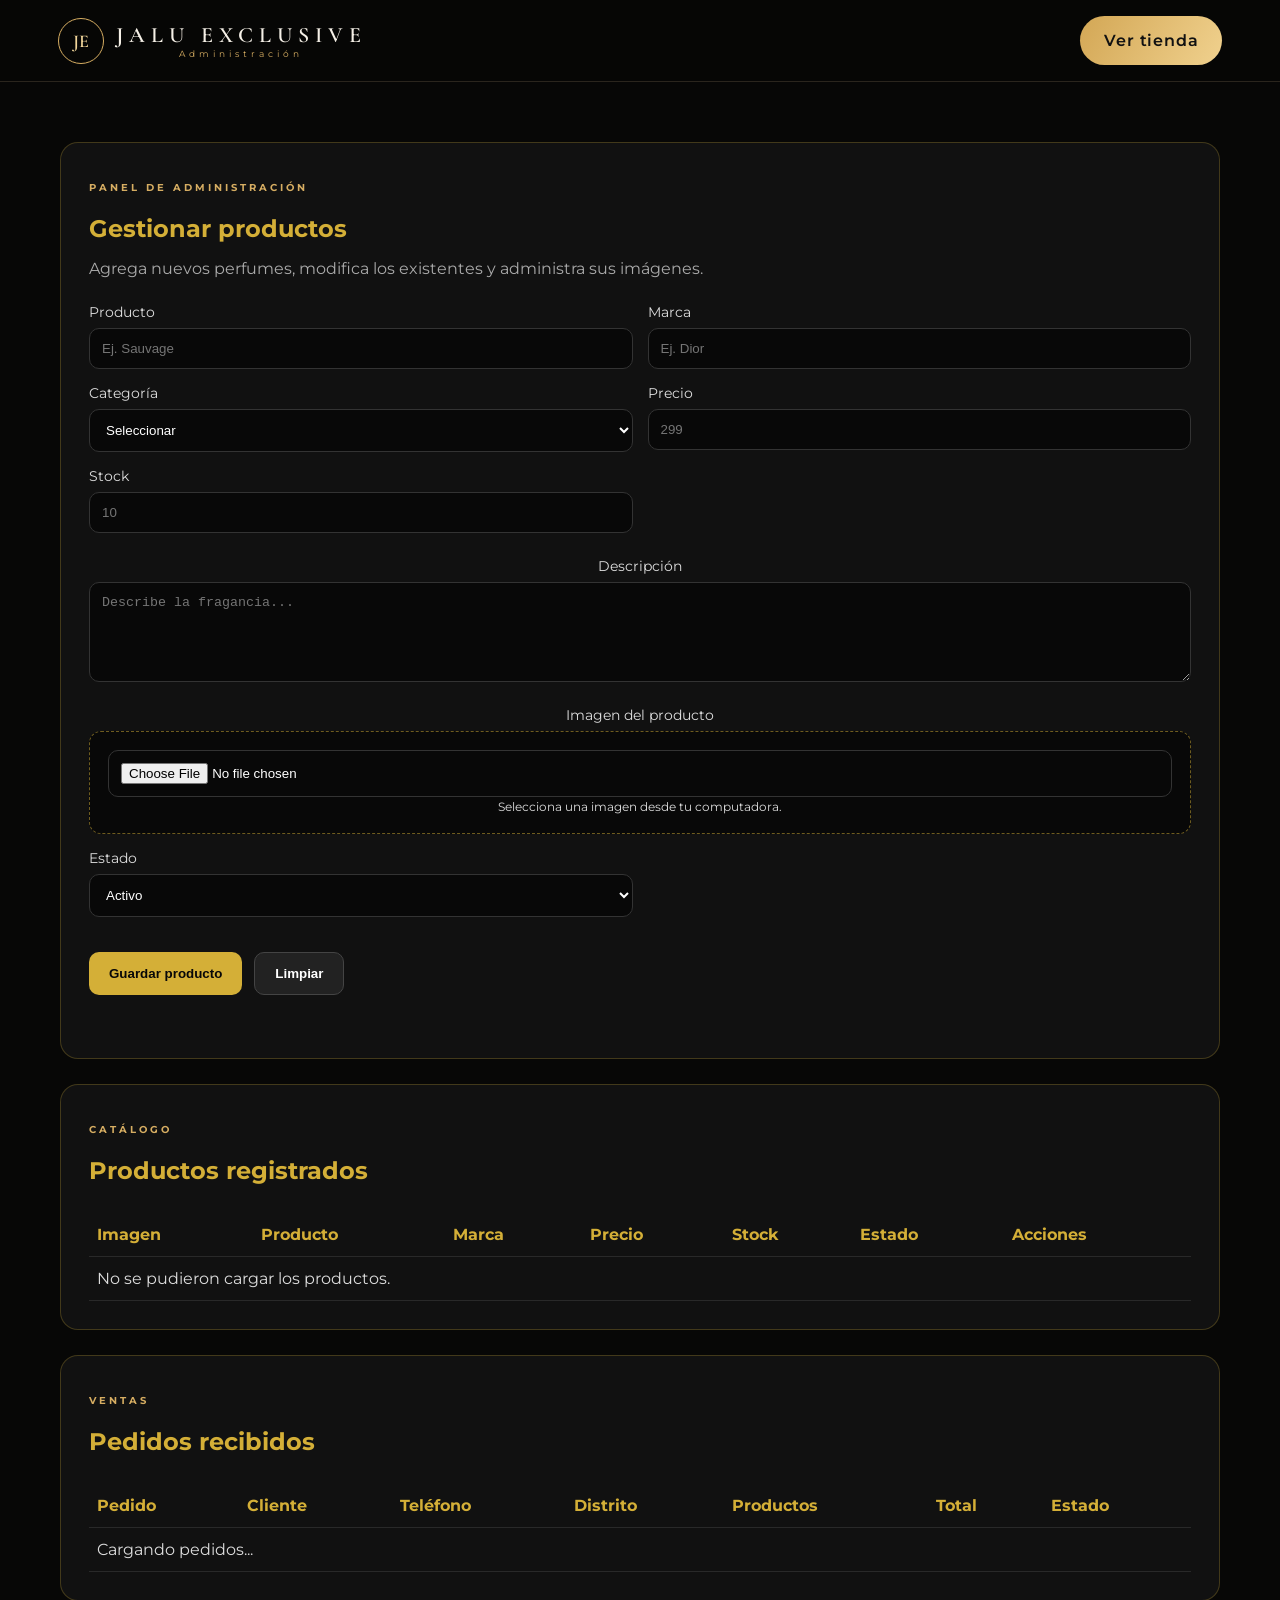
==== commit 4f29c0a3: "Update admin.html" ====
--- a/admin.html
+++ b/admin.html
@@ -387,7 +387,46 @@
     </div>
 
   </section>
-
+  <!-- LISTA DE PEDIDOS -->
+  <section class="admin-card">
+
+    <p class="eyebrow">
+      VENTAS
+    </p>
+
+    <h2 class="admin-title">
+      Pedidos recibidos
+    </h2>
+
+    <div style="overflow-x:auto;">
+
+      <table class="products-table">
+
+        <thead>
+          <tr>
+            <th>Pedido</th>
+            <th>Cliente</th>
+            <th>Teléfono</th>
+            <th>Distrito</th>
+            <th>Productos</th>
+            <th>Total</th>
+            <th>Estado</th>
+          </tr>
+        </thead>
+
+        <tbody id="ordersTable">
+          <tr>
+            <td colspan="7">
+              Cargando pedidos...
+            </td>
+          </tr>
+        </tbody>
+
+      </table>
+
+    </div>
+
+  </section>
 </main>
 
 
@@ -676,7 +715,11 @@
           document.getElementById("productDescription").value,
 
         image_url:
-          imageUrl,
+          imageUrl || (
+    products.find(
+      p => String(p.id) === String(editingProductId)
+    )?.image_url || ""
+  ),
 
         active:
           document.getElementById("productActive").value === "true"
--- a/styles.css
+++ b/styles.css
@@ -1,2 +1,2 @@
 @import url('https://fonts.googleapis.com/css2?family=Cormorant+Garamond:wght@400;500;600;700&family=Montserrat:wght@400;500;600;700&display=swap');
-:root{--black:#070706;--black2:#10100e;--gold:#d6ad62;--gold2:#f1d59a;--cream:#f5f0e7;--muted:#aaa49a;--line:#292721;--green:#25d366}*{box-sizing:border-box}html{scroll-behavior:smooth}body{margin:0;background:var(--black);color:var(--cream);font-family:Montserrat,Arial,sans-serif}.header{height:82px;padding:0 4.5%;display:flex;align-items:center;justify-content:space-between;border-bottom:1px solid #2a251d;position:sticky;top:0;background:rgba(7,7,6,.94);backdrop-filter:blur(14px);z-index:50}.brand{display:flex;align-items:center;gap:12px;color:var(--cream);text-decoration:none}.brand-mark{width:46px;height:46px;border:1px solid var(--gold);border-radius:50%;display:grid;place-items:center;color:var(--gold2);font:600 18px 'Cormorant Garamond',serif}.brand strong{display:block;letter-spacing:6px;font:600 22px 'Cormorant Garamond',serif}.brand small{display:block;letter-spacing:4px;color:var(--gold);font-size:9px;text-align:center}.main-nav{display:flex;gap:28px}.main-nav a{color:#ddd6cb;text-decoration:none;font-size:12px}.main-nav a:hover{color:var(--gold2)}.header-actions{display:flex;align-items:center;gap:12px}.search{display:flex;align-items:center;gap:7px;width:240px;border:1px solid #39352f;border-radius:25px;padding:8px 14px;background:#151513}.search span{font-size:20px;color:var(--gold)}.search input{background:none;border:0;outline:0;color:#fff;width:100%}.search input::placeholder{color:#8d8981}.cart-btn,.primary,.secondary,.add,.contact-options button{border:0;cursor:pointer;font-family:inherit;font-weight:600}.cart-btn{background:transparent;color:var(--cream);font-size:18px}.cart-btn span{display:inline-grid;place-items:center;background:var(--gold);color:#111;border-radius:50%;min-width:20px;height:20px;font-size:10px}.wa-top{color:var(--gold2);font-size:25px;text-decoration:none}.hero{min-height:590px;position:relative;overflow:hidden;display:flex;align-items:center;padding:70px 7%;background:radial-gradient(circle at 72% 55%,#5a3b18 0,#17130d 24%,#070706 58%)}.hero:after{content:"";position:absolute;inset:0;background:linear-gradient(90deg,rgba(7,7,6,.98) 0%,rgba(7,7,6,.76) 42%,rgba(7,7,6,.05) 78%);pointer-events:none}.hero-content{position:relative;z-index:3;max-width:560px}.eyebrow{font-size:10px;letter-spacing:3px;color:var(--gold);font-weight:700}.hero h1{font:500 clamp(54px,7vw,92px)/.85 'Cormorant Garamond',serif;margin:22px 0}.hero h1 em{color:var(--gold2);font-style:normal}.hero-content>p:not(.eyebrow){color:#c4beb4;line-height:1.8;max-width:500px}.primary{background:linear-gradient(120deg,#d3a755,#f0d18e);color:#111;padding:15px 24px;border-radius:28px;display:inline-flex;gap:25px;text-decoration:none;letter-spacing:.8px}.hero-btn{margin-top:18px}.hero-btn span{font-size:20px}.hero-bottles{position:absolute;z-index:2;right:4%;bottom:35px;width:56%;height:82%;display:flex;align-items:flex-end;justify-content:center;gap:20px}.glow{position:absolute;width:80%;height:70%;background:#d19b3a55;filter:blur(75px);border-radius:50%}.hero-bottle{position:relative;display:flex;flex-direction:column;align-items:center;justify-content:center;color:#e9d7ae;text-align:center;border:1px solid #c8a35b88;box-shadow:0 30px 50px #0009,0 0 30px #d6ad6230}.hero-bottle i{position:absolute;top:-35px;width:30px;height:40px;border:1px solid #b99b65;background:#090909}.hero-bottle b{font:600 18px 'Cormorant Garamond',serif;letter-spacing:1px}.hero-bottle small{margin-top:8px}.b1{width:130px;height:220px;border-radius:12px 12px 24px 24px;background:linear-gradient(90deg,#6e3032,#e9a49a,#6e3032)}.b2{width:155px;height:330px;border-radius:15px 15px 25px 25px;background:linear-gradient(90deg,#06111b,#0d3552,#06111b)}.b3{width:145px;height:285px;border-radius:8px;background:linear-gradient(90deg,#05070a,#18334a,#05070a)}.b4{width:120px;height:245px;border-radius:22px;background:linear-gradient(90deg,#7a4a0c,#e0b54e,#6d3f06)}.hero-note{position:absolute;right:3%;top:95px;z-index:3;color:var(--gold);letter-spacing:5px;font-size:10px;line-height:2}.trust{display:grid;grid-template-columns:repeat(4,1fr);border-top:1px solid #2c271f;border-bottom:1px solid #2c271f;background:#0c0c0a}.trust>div{padding:22px 30px;display:flex;gap:14px;align-items:center;border-right:1px solid #2c271f}.trust>div:last-child{border-right:0}.trust strong{color:var(--gold);font-size:26px}.trust b,.trust small{display:block}.trust b{font-size:12px}.trust small{font-size:10px;color:#888278;margin-top:5px}.categories{padding:55px 4.5% 20px;display:grid;grid-template-columns:repeat(3,1fr);gap:16px}.cat{min-height:190px;padding:30px;text-decoration:none;color:#fff;border:1px solid #3a342a;display:flex;flex-direction:column;justify-content:end;position:relative;overflow:hidden}.cat:before{content:"";position:absolute;inset:0;background:linear-gradient(135deg,#171715,#332515)}.cat>*{position:relative}.cat span{font:500 32px 'Cormorant Garamond',serif;letter-spacing:2px}.cat small{max-width:250px;color:#c1b9ad;margin:6px 0 18px}.cat b{width:38px;height:38px;border-radius:50%;display:grid;place-items:center;background:var(--gold);color:#111}.cat-women:before{background:linear-gradient(135deg,#26191a,#8d5046)}.cat-unisex:before{background:linear-gradient(135deg,#111510,#38452f)}.catalog{padding:70px 4.5%}.section-head{display:flex;justify-content:space-between;align-items:end;margin-bottom:30px}.section-head h2{font:500 50px 'Cormorant Garamond',serif;margin:7px 0}.section-head p:not(.eyebrow){color:#918b82;font-size:12px}.filters select{background:#121210;color:#eee;border:1px solid #3a352c;padding:12px 18px}.products{display:grid;grid-template-columns:repeat(4,1fr);gap:18px}.product{background:#10100e;border:1px solid #302b23;transition:.25s;overflow:hidden}.product:hover{transform:translateY(-5px);border-color:#8f6d38}.product-img{height:310px;display:grid;place-items:center;background:radial-gradient(circle,#3a2a17,#151513 55%,#0c0c0a)}.product-img img{width:100%;height:100%;object-fit:cover}.bottle{width:100px;height:175px;border-radius:12px 12px 22px 22px;background:linear-gradient(90deg,#101820,#26445b,#101820);box-shadow:0 25px 35px #000}.bottle span{color:#d6ad62;margin:auto;display:block;text-align:center;padding-top:75px;font-family:'Cormorant Garamond'}.product-info{padding:20px}.product-info small{color:var(--gold);letter-spacing:1px}.product-info h3{font:500 26px 'Cormorant Garamond',serif;margin:8px 0}.product-info p{font-size:11px;color:#88837b;min-height:32px;line-height:1.5}.price{font-size:18px;font-weight:700;margin:15px 0}.stock{font-size:10px;color:#8d887f;margin-bottom:12px}.add{width:100%;padding:13px;background:transparent;border:1px solid #78603a;color:var(--gold2);text-transform:uppercase;letter-spacing:1px}.add:hover{background:var(--gold);color:#111}.add:disabled{opacity:.4}.drawer{position:fixed;right:-440px;top:0;width:min(440px,100%);height:100vh;background:#0e0e0c;z-index:60;transition:.3s;box-shadow:-20px 0 50px #000;display:flex;flex-direction:column;border-left:1px solid #3a3020}.drawer.open{right:0}.drawer-head{padding:28px;border-bottom:1px solid #2d2821;display:flex;justify-content:space-between}.drawer-head h2{font:500 34px 'Cormorant Garamond',serif;margin:0}.drawer-head button,.modal-close{border:0;background:none;color:#ddd;cursor:pointer;font-size:20px}.cart-row{padding:18px 22px;border-bottom:1px solid #26231e;display:flex;justify-content:space-between}.cart-row h4{font:500 20px 'Cormorant Garamond',serif;margin:0}.cart-row small,.empty,.hint{color:#8d887f}.qty{display:flex;gap:7px;align-items:center}.qty button{border:1px solid #40382d;background:#171612;color:#ddd;width:28px;height:28px}.remove{border:0;background:none;color:#c08073;cursor:pointer}.cart-bottom{margin-top:auto;padding:22px;border-top:1px solid #2d2821}.total{display:flex;justify-content:space-between;font-size:19px}.full{width:100%;margin-top:9px;text-align:center}.secondary{padding:13px;background:#1a1916;color:#ddd;border:1px solid #39342c}.overlay{display:none;position:fixed;inset:0;background:#000b;z-index:55}.overlay.show{display:block}.modal{display:none;position:fixed;inset:0;background:#000c;z-index:80;place-items:center;padding:20px}.modal.show{display:grid}.modal-card{background:#11110f;border:1px solid #54432b;padding:34px;width:min(570px,100%);position:relative}.modal-card h2{font:500 38px 'Cormorant Garamond',serif;margin:8px 0}.modal-intro{color:#8f8980;font-size:12px}.modal-card form{display:grid;gap:10px}.modal-card input,.modal-card select,.modal-card textarea{padding:13px;background:#181714;border:1px solid #39342c;color:#eee;font:inherit}.modal-card textarea{min-height:90px}.contact-options{display:grid;grid-template-columns:1fr 1fr 1.3fr;gap:7px}.contact-options button{padding:12px}.wa{background:var(--green);color:#fff}.form-send{background:var(--gold);color:#111}.modal-close{position:absolute;right:15px;top:15px}.error-box{padding:25px;border:1px solid #6a4138;background:#191210}footer{padding:32px 5%;border-top:1px solid #2d2821;display:flex;align-items:center;gap:16px;color:#9a948a;font-size:11px}footer span:first-child{color:var(--gold);font-family:'Cormorant Garamond';font-size:24px}footer b{color:#ddd;letter-spacing:3px}footer small{margin-right:auto}@media(max-width:1050px){.main-nav{display:none}.products{grid-template-columns:repeat(2,1fr)}.hero-bottles{opacity:.65;width:70%}.trust{grid-template-columns:repeat(2,1fr)}}@media(max-width:650px){.header{height:auto;min-height:74px;gap:8px}.search{display:none}.hero{min-height:620px;padding:50px 7%}.hero-bottles{right:-30%;width:85%;opacity:.35}.hero-note{display:none}.hero h1{font-size:60px}.categories,.products{grid-template-columns:1fr}.trust{grid-template-columns:1fr}.trust>div{border-right:0;border-bottom:1px solid #2c271f}.section-head{display:block}.filters{margin-top:18px}.contact-options{grid-template-columns:1fr}.brand strong{font-size:18px}.brand-mark{width:40px;height:40px}}
+:root{--black:#070706;--black2:#10100e;--gold:#d6ad62;--gold2:#f1d59a;--cream:#f5f0e7;--muted:#aaa49a;--line:#292721;--green:#25d366}*{box-sizing:border-box}html{scroll-behavior:smooth}body{margin:0;background:var(--black);color:var(--cream);font-family:Montserrat,Arial,sans-serif}.header{height:82px;padding:0 4.5%;display:flex;align-items:center;justify-content:space-between;border-bottom:1px solid #2a251d;position:sticky;top:0;background:rgba(7,7,6,.94);backdrop-filter:blur(14px);z-index:50}.brand{display:flex;align-items:center;gap:12px;color:var(--cream);text-decoration:none}.brand-mark{width:46px;height:46px;border:1px solid var(--gold);border-radius:50%;display:grid;place-items:center;color:var(--gold2);font:600 18px 'Cormorant Garamond',serif}.brand strong{display:block;letter-spacing:6px;font:600 22px 'Cormorant Garamond',serif}.brand small{display:block;letter-spacing:4px;color:var(--gold);font-size:9px;text-align:center}.main-nav{display:flex;gap:28px}.main-nav a{color:#ddd6cb;text-decoration:none;font-size:12px}.main-nav a:hover{color:var(--gold2)}.header-actions{display:flex;align-items:center;gap:12px}.search{display:flex;align-items:center;gap:7px;width:240px;border:1px solid #39352f;border-radius:25px;padding:8px 14px;background:#151513}.search span{font-size:20px;color:var(--gold)}.search input{background:none;border:0;outline:0;color:#fff;width:100%}.search input::placeholder{color:#8d8981}.cart-btn,.primary,.secondary,.add,.contact-options button{border:0;cursor:pointer;font-family:inherit;font-weight:600}.cart-btn{background:transparent;color:var(--cream);font-size:18px}.cart-btn span{display:inline-grid;place-items:center;background:var(--gold);color:#111;border-radius:50%;min-width:20px;height:20px;font-size:10px}.wa-top{color:var(--gold2);font-size:25px;text-decoration:none}.hero{min-height:590px;position:relative;overflow:hidden;display:flex;align-items:center;padding:70px 7%;background:radial-gradient(circle at 72% 55%,#5a3b18 0,#17130d 24%,#070706 58%)}.hero:after{content:"";position:absolute;inset:0;background:linear-gradient(90deg,rgba(7,7,6,.98) 0%,rgba(7,7,6,.76) 42%,rgba(7,7,6,.05) 78%);pointer-events:none}.hero-content{position:relative;z-index:3;max-width:560px}.eyebrow{font-size:10px;letter-spacing:3px;color:var(--gold);font-weight:700}.hero h1{font:500 clamp(54px,7vw,92px)/.85 'Cormorant Garamond',serif;margin:22px 0}.hero h1 em{color:var(--gold2);font-style:normal}.hero-content>p:not(.eyebrow){color:#c4beb4;line-height:1.8;max-width:500px}.primary{background:linear-gradient(120deg,#d3a755,#f0d18e);color:#111;padding:15px 24px;border-radius:28px;display:inline-flex;gap:25px;text-decoration:none;letter-spacing:.8px}.hero-btn{margin-top:18px}.hero-btn span{font-size:20px}.hero-bottles{position:absolute;z-index:2;right:4%;bottom:35px;width:56%;height:82%;display:flex;align-items:flex-end;justify-content:center;gap:20px}.glow{position:absolute;width:80%;height:70%;background:#d19b3a55;filter:blur(75px);border-radius:50%}.hero-bottle{position:relative;display:flex;flex-direction:column;align-items:center;justify-content:center;color:#e9d7ae;text-align:center;border:1px solid #c8a35b88;box-shadow:0 30px 50px #0009,0 0 30px #d6ad6230}.hero-bottle i{position:absolute;top:-35px;width:30px;height:40px;border:1px solid #b99b65;background:#090909}.hero-bottle b{font:600 18px 'Cormorant Garamond',serif;letter-spacing:1px}.hero-bottle small{margin-top:8px}.b1{width:130px;height:220px;border-radius:12px 12px 24px 24px;background:linear-gradient(90deg,#6e3032,#e9a49a,#6e3032)}.b2{width:155px;height:330px;border-radius:15px 15px 25px 25px;background:linear-gradient(90deg,#06111b,#0d3552,#06111b)}.b3{width:145px;height:285px;border-radius:8px;background:linear-gradient(90deg,#05070a,#18334a,#05070a)}.b4{width:120px;height:245px;border-radius:22px;background:linear-gradient(90deg,#7a4a0c,#e0b54e,#6d3f06)}.hero-note{position:absolute;right:3%;top:95px;z-index:3;color:var(--gold);letter-spacing:5px;font-size:10px;line-height:2}.trust{display:grid;grid-template-columns:repeat(4,1fr);border-top:1px solid #2c271f;border-bottom:1px solid #2c271f;background:#0c0c0a}.trust>div{padding:22px 30px;display:flex;gap:14px;align-items:center;border-right:1px solid #2c271f}.trust>div:last-child{border-right:0}.trust strong{color:var(--gold);font-size:26px}.trust b,.trust small{display:block}.trust b{font-size:12px}.trust small{font-size:10px;color:#888278;margin-top:5px}.categories{padding:55px 4.5% 20px;display:grid;grid-template-columns:repeat(3,1fr);gap:16px}.cat{min-height:190px;padding:30px;text-decoration:none;color:#fff;border:1px solid #3a342a;display:flex;flex-direction:column;justify-content:end;position:relative;overflow:hidden}.cat:before{content:"";position:absolute;inset:0;background:linear-gradient(135deg,#171715,#332515)}.cat>*{position:relative}.cat span{font:500 32px 'Cormorant Garamond',serif;letter-spacing:2px}.cat small{max-width:250px;color:#c1b9ad;margin:6px 0 18px}.cat b{width:38px;height:38px;border-radius:50%;display:grid;place-items:center;background:var(--gold);color:#111}.cat-women:before{background:linear-gradient(135deg,#26191a,#8d5046)}.cat-unisex:before{background:linear-gradient(135deg,#111510,#38452f)}.catalog{padding:70px 4.5%}.section-head{display:flex;justify-content:space-between;align-items:end;margin-bottom:30px}.section-head h2{font:500 50px 'Cormorant Garamond',serif;margin:7px 0}.section-head p:not(.eyebrow){color:#918b82;font-size:12px}.filters select{background:#121210;color:#eee;border:1px solid #3a352c;padding:12px 18px}.products{display:grid;grid-template-columns:repeat(4,1fr);gap:18px}.product{background:#10100e;border:1px solid #302b23;transition:.25s;overflow:hidden}.product:hover{transform:translateY(-5px);border-color:#8f6d38}.product-img{height:310px;display:grid;place-items:center;overflow:hidden;background:radial-gradient(circle,#3a2a17,#151513 55%,#0c0c0a)}.product-img img{width:100%;height:100%;object-fit:contain;display:block}}.bottle{width:100px;height:175px;border-radius:12px 12px 22px 22px;background:linear-gradient(90deg,#101820,#26445b,#101820);box-shadow:0 25px 35px #000}.bottle span{color:#d6ad62;margin:auto;display:block;text-align:center;padding-top:75px;font-family:'Cormorant Garamond'}.product-info{padding:20px}.product-info small{color:var(--gold);letter-spacing:1px}.product-info h3{font:500 26px 'Cormorant Garamond',serif;margin:8px 0}.product-info p{font-size:11px;color:#88837b;min-height:32px;line-height:1.5}.price{font-size:18px;font-weight:700;margin:15px 0}.stock{font-size:10px;color:#8d887f;margin-bottom:12px}.add{width:100%;padding:13px;background:transparent;border:1px solid #78603a;color:var(--gold2);text-transform:uppercase;letter-spacing:1px}.add:hover{background:var(--gold);color:#111}.add:disabled{opacity:.4}.drawer{position:fixed;right:-440px;top:0;width:min(440px,100%);height:100vh;background:#0e0e0c;z-index:60;transition:.3s;box-shadow:-20px 0 50px #000;display:flex;flex-direction:column;border-left:1px solid #3a3020}.drawer.open{right:0}.drawer-head{padding:28px;border-bottom:1px solid #2d2821;display:flex;justify-content:space-between}.drawer-head h2{font:500 34px 'Cormorant Garamond',serif;margin:0}.drawer-head button,.modal-close{border:0;background:none;color:#ddd;cursor:pointer;font-size:20px}.cart-row{padding:18px 22px;border-bottom:1px solid #26231e;display:flex;justify-content:space-between}.cart-row h4{font:500 20px 'Cormorant Garamond',serif;margin:0}.cart-row small,.empty,.hint{color:#8d887f}.qty{display:flex;gap:7px;align-items:center}.qty button{border:1px solid #40382d;background:#171612;color:#ddd;width:28px;height:28px}.remove{border:0;background:none;color:#c08073;cursor:pointer}.cart-bottom{margin-top:auto;padding:22px;border-top:1px solid #2d2821}.total{display:flex;justify-content:space-between;font-size:19px}.full{width:100%;margin-top:9px;text-align:center}.secondary{padding:13px;background:#1a1916;color:#ddd;border:1px solid #39342c}.overlay{display:none;position:fixed;inset:0;background:#000b;z-index:55}.overlay.show{display:block}.modal{display:none;position:fixed;inset:0;background:#000c;z-index:80;place-items:center;padding:20px}.modal.show{display:grid}.modal-card{background:#11110f;border:1px solid #54432b;padding:34px;width:min(570px,100%);position:relative}.modal-card h2{font:500 38px 'Cormorant Garamond',serif;margin:8px 0}.modal-intro{color:#8f8980;font-size:12px}.modal-card form{display:grid;gap:10px}.modal-card input,.modal-card select,.modal-card textarea{padding:13px;background:#181714;border:1px solid #39342c;color:#eee;font:inherit}.modal-card textarea{min-height:90px}.contact-options{display:grid;grid-template-columns:1fr 1fr 1.3fr;gap:7px}.contact-options button{padding:12px}.wa{background:var(--green);color:#fff}.form-send{background:var(--gold);color:#111}.modal-close{position:absolute;right:15px;top:15px}.error-box{padding:25px;border:1px solid #6a4138;background:#191210}footer{padding:32px 5%;border-top:1px solid #2d2821;display:flex;align-items:center;gap:16px;color:#9a948a;font-size:11px}footer span:first-child{color:var(--gold);font-family:'Cormorant Garamond';font-size:24px}footer b{color:#ddd;letter-spacing:3px}footer small{margin-right:auto}@media(max-width:1050px){.main-nav{display:none}.products{grid-template-columns:repeat(2,1fr)}.hero-bottles{opacity:.65;width:70%}.trust{grid-template-columns:repeat(2,1fr)}}@media(max-width:650px){.header{height:auto;min-height:74px;gap:8px}.search{display:none}.hero{min-height:620px;padding:50px 7%}.hero-bottles{right:-30%;width:85%;opacity:.35}.hero-note{display:none}.hero h1{font-size:60px}.categories,.products{grid-template-columns:1fr}.trust{grid-template-columns:1fr}.trust>div{border-right:0;border-bottom:1px solid #2c271f}.section-head{display:block}.filters{margin-top:18px}.contact-options{grid-template-columns:1fr}.brand strong{font-size:18px}.brand-mark{width:40px;height:40px}}
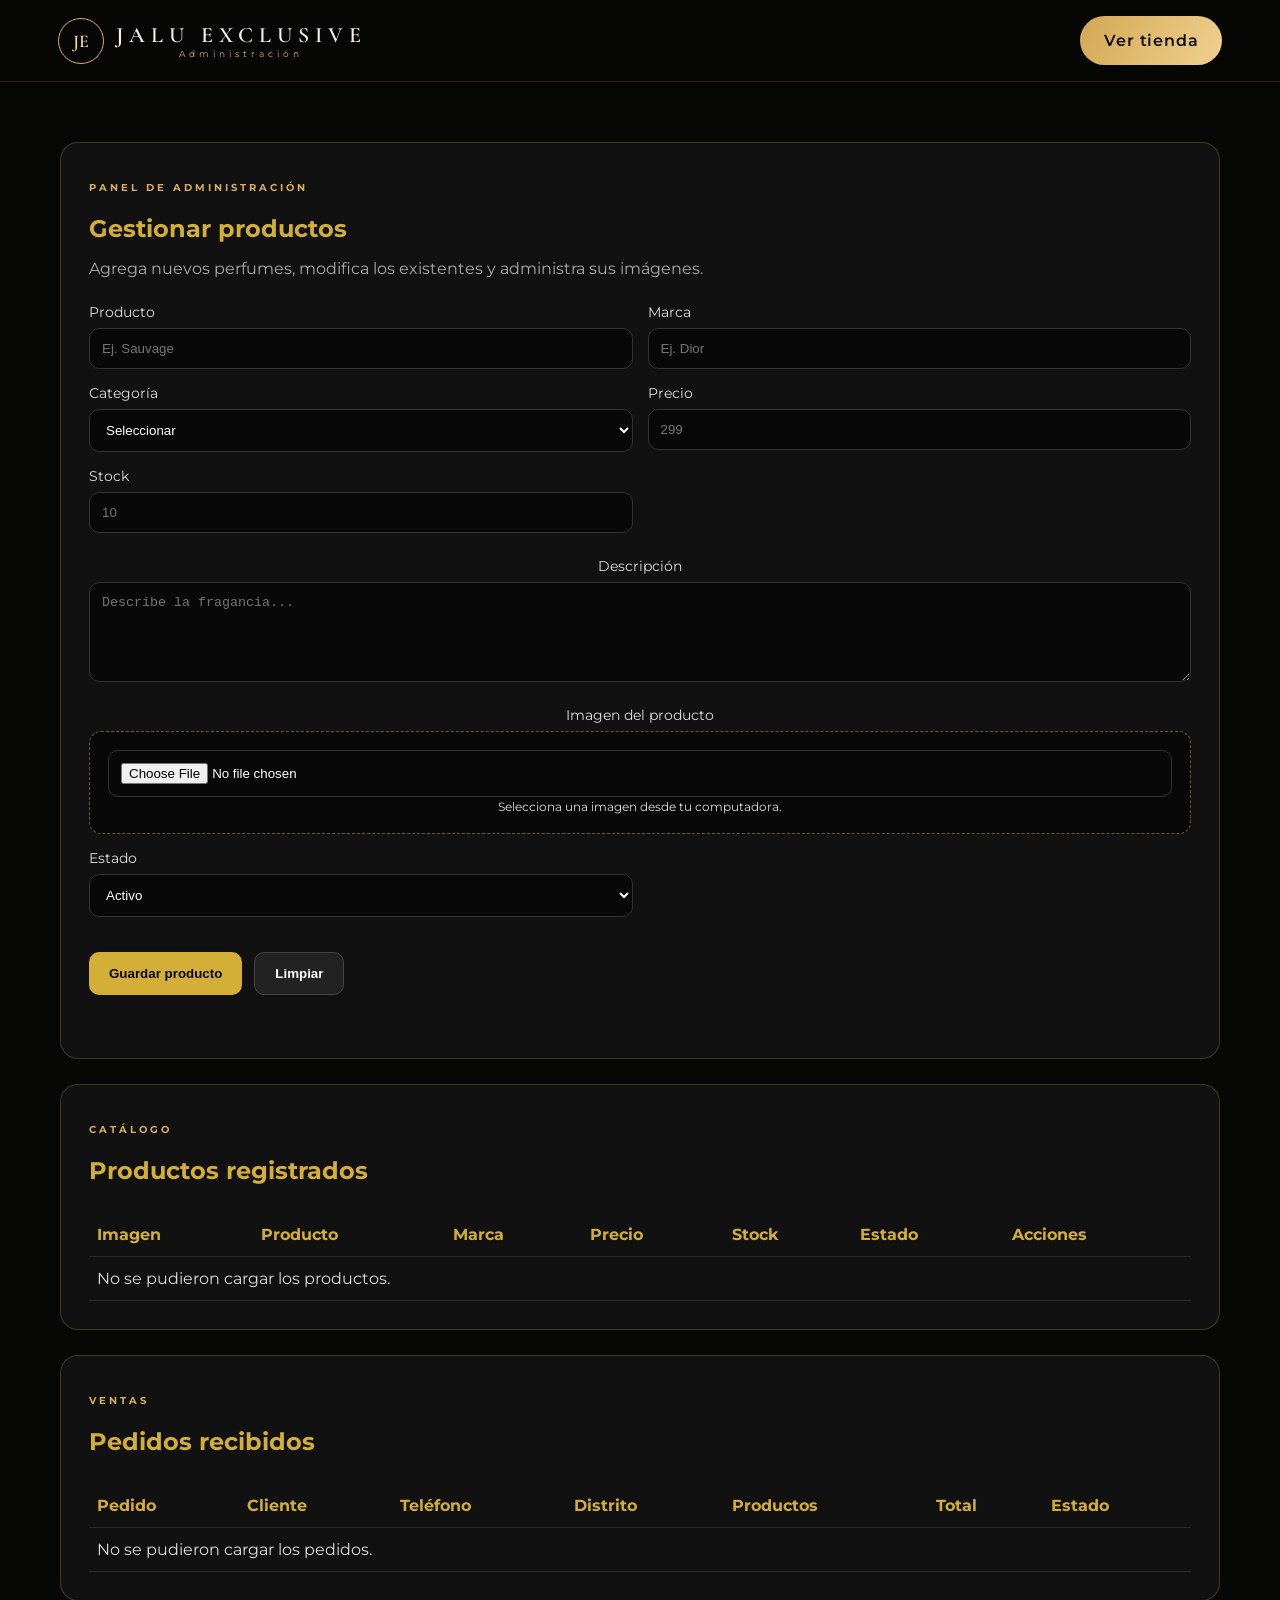
==== commit e454c632: "Update admin.html" ====
--- a/admin.html
+++ b/admin.html
@@ -974,8 +974,100 @@
 // =================================================
 // INICIAR
 // =================================================
-
+async function loadOrders(){
+
+  try{
+
+    const response =
+      await fetch(
+        API + "?action=pedidos",
+        { cache:"no-store" }
+      );
+
+    const data =
+      await response.json();
+
+    if(!data.success){
+      throw new Error(
+        data.error || "Error al cargar pedidos"
+      );
+    }
+
+    const orders =
+      data.orders || [];
+
+    const table =
+      document.getElementById("ordersTable");
+
+    if(!orders.length){
+
+      table.innerHTML =
+        `<tr>
+          <td colspan="7">
+            No hay pedidos registrados.
+          </td>
+        </tr>`;
+
+      return;
+    }
+
+    table.innerHTML =
+      orders
+        .slice()
+        .reverse()
+        .map(order => `
+
+          <tr>
+
+            <td>
+              ${escapeHtml(order["Pedido"] || "")}
+            </td>
+
+            <td>
+              ${escapeHtml(order["Cliente"] || "")}
+            </td>
+
+            <td>
+              ${escapeHtml(order["Teléfono"] || "")}
+            </td>
+
+            <td>
+              ${escapeHtml(order["Distrito"] || "")}
+            </td>
+
+            <td>
+              ${escapeHtml(order["Productos"] || "")}
+            </td>
+
+            <td>
+              S/ ${Number(order["Total"] || 0).toFixed(2)}
+            </td>
+
+            <td>
+              ${escapeHtml(order["Estado"] || "")}
+            </td>
+
+          </tr>
+
+        `)
+        .join("");
+
+  }catch(error){
+
+    console.error(error);
+
+    document.getElementById("ordersTable").innerHTML =
+      `<tr>
+        <td colspan="7">
+          No se pudieron cargar los pedidos.
+        </td>
+      </tr>`;
+
+  }
+
+}
 loadProducts();
+loadOrders();
 
 </script>
 
